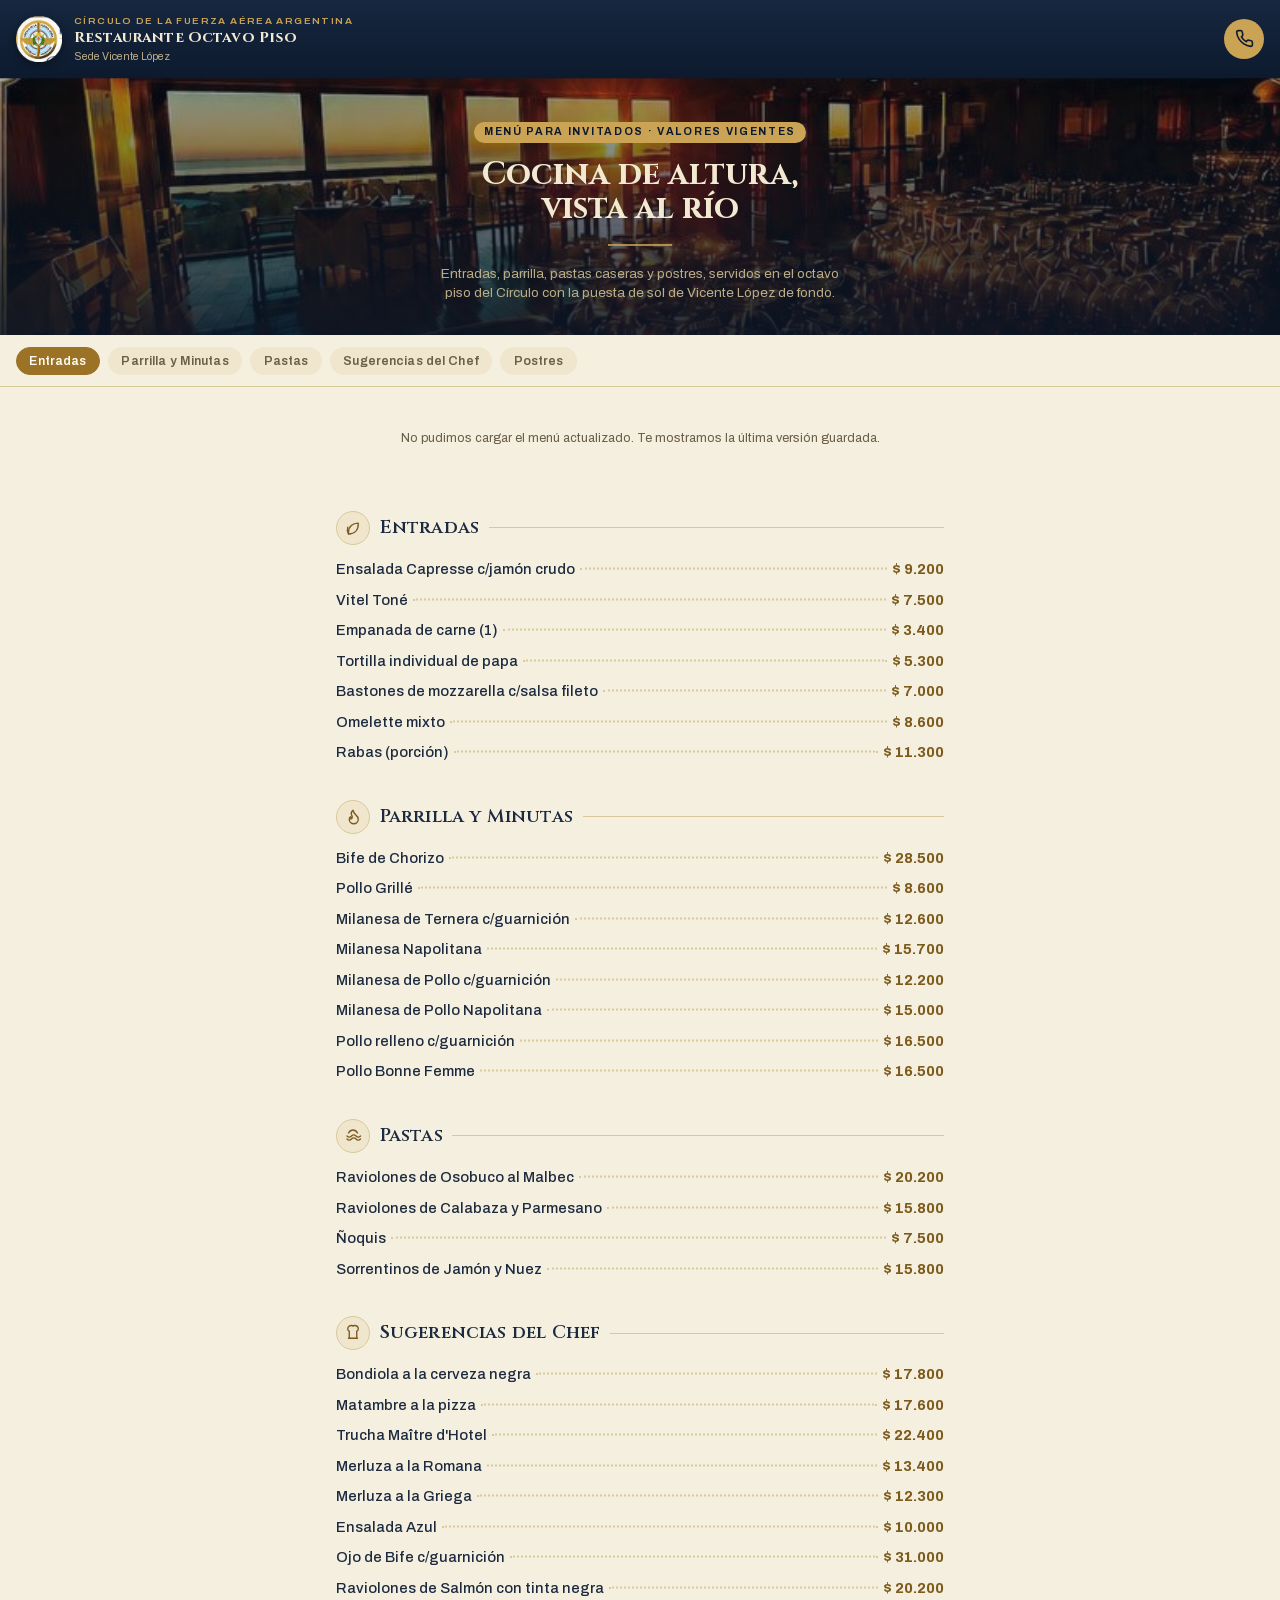
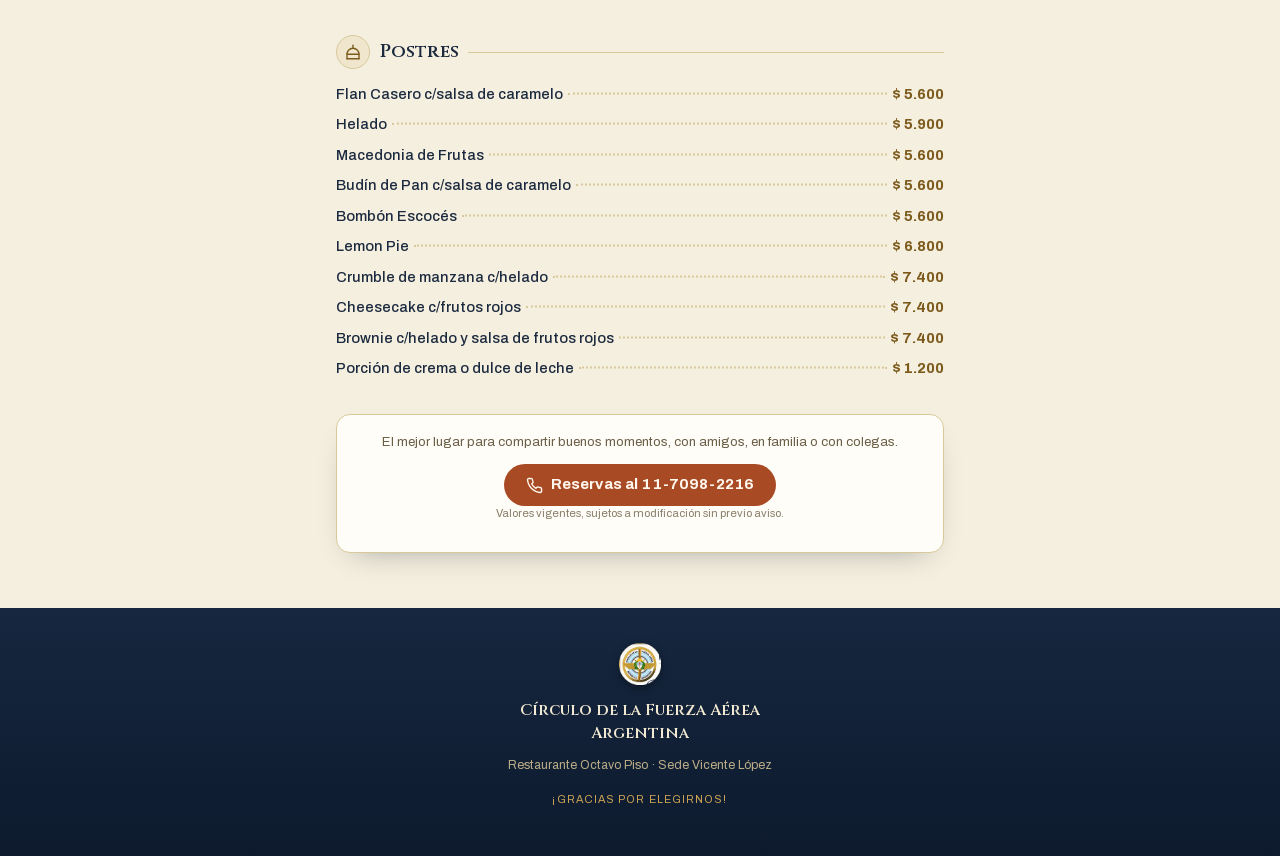
==== invitados/index.html @ bead6854 "Restaurante V3 invitados" ====
<!doctype html>
<html lang="es">
<head>
<meta charset="utf-8">
<meta name="viewport" content="width=device-width, initial-scale=1">
<title>Octavo Piso · Invitados</title>
<meta name="description" content="Menú para invitados del Restaurante Octavo Piso, Círculo de la Fuerza Aérea Argentina, sede Vicente López.">
<link rel="stylesheet" href="../css/styles.css">
</head>
<body>

<header class="topbar">
  <img class="crest" src="../images/logo.png" alt="Escudo del Círculo de la Fuerza Aérea Argentina">
  <div class="topbar-text">
    <div class="topbar-eyebrow">Círculo de la Fuerza Aérea Argentina</div>
    <div class="topbar-title">Restaurante Octavo Piso</div>
    <div class="topbar-sub">Sede Vicente López</div>
  </div>
  <a class="topbar-call" href="tel:+541170982216" aria-label="Llamar para reservar">
    <svg viewBox="0 0 24 24" fill="none" stroke="currentColor" stroke-width="2" stroke-linecap="round" stroke-linejoin="round"><path d="M22 16.92v3a2 2 0 0 1-2.18 2 19.79 19.79 0 0 1-8.63-3.07 19.5 19.5 0 0 1-6-6 19.79 19.79 0 0 1-3.07-8.67A2 2 0 0 1 4.11 2h3a2 2 0 0 1 2 1.72c.127.96.362 1.903.7 2.81a2 2 0 0 1-.45 2.11L8.09 9.91a16 16 0 0 0 6 6l1.27-1.27a2 2 0 0 1 2.11-.45c.907.338 1.85.573 2.81.7A2 2 0 0 1 22 16.92z"/></svg>
  </a>
</header>

<section class="hero">
  <span class="hero-tag">Menú para invitados · valores vigentes</span>
  <h1>Cocina de altura,<br>vista al río</h1>
  <div class="hero-rule"></div>
  <p>Entradas, parrilla, pastas caseras y postres, servidos en el octavo piso del Círculo con la puesta de sol de Vicente López de fondo.</p>
</section>

<nav class="catnav-wrap">
  <div class="catnav" id="catnav"></div>
</nav>

<main>

  <p class="menu-status" id="menu-status">Cargando el menú…</p>
  <div id="menu-sections"></div>

  <div class="callout">
    <p>El mejor lugar para compartir buenos momentos, con amigos, en familia o con colegas.</p>
    <a class="call-btn" href="tel:+541170982216">
      <svg viewBox="0 0 24 24" fill="none" stroke="currentColor" stroke-width="2" stroke-linecap="round" stroke-linejoin="round"><path d="M22 16.92v3a2 2 0 0 1-2.18 2 19.79 19.79 0 0 1-8.63-3.07 19.5 19.5 0 0 1-6-6 19.79 19.79 0 0 1-3.07-8.67A2 2 0 0 1 4.11 2h3a2 2 0 0 1 2 1.72c.127.96.362 1.903.7 2.81a2 2 0 0 1-.45 2.11L8.09 9.91a16 16 0 0 0 6 6l1.27-1.27a2 2 0 0 1 2.11-.45c.907.338 1.85.573 2.81.7A2 2 0 0 1 22 16.92z"/></svg>
      Reservas al 11-7098-2216
    </a>
    <p class="price-note">Valores vigentes, sujetos a modificación sin previo aviso.</p>
  </div>

</main>

<footer>
  <img class="crest" src="../images/logo.png" alt="">
  <p class="tagline">Círculo de la Fuerza Aérea Argentina</p>
  <p class="sub">Restaurante Octavo Piso &middot; Sede Vicente López</p>
  <p class="thanks">¡Gracias por elegirnos!</p>
</footer>

<script src="../js/menu-core.js"></script>
<script src="js/main.js"></script>
</body>
</html>
---- css/styles.css ----
@font-face {
  font-family: 'Cinzel';
  font-style: normal;
  font-weight: 400 900;
  font-display: swap;
  src: url('../fonts/cinzel-variable.woff2') format('woff2');
  unicode-range: U+0000-00FF, U+2000-206F, U+20AC;
}
@font-face {
  font-family: 'Archivo';
  font-style: normal;
  font-weight: 100 900;
  font-display: swap;
  src: url('../fonts/archivo-variable.woff2') format('woff2');
  unicode-range: U+0000-00FF, U+2000-206F, U+20AC;
}

:root {
  --bg: #f5efdf;
  --surface: #fffdf8;
  --surface-2: #efe6cd;
  --text: #1c2a3f;
  --text-muted: #6b5f47;
  --gold: #9c7326;
  --gold-strong: #7c5a1c;
  --ember: #a84a24;
  --line: #d9c99a;
  --header-bg: #0d1a2e;
  --header-bg-2: #16273f;
  --header-text: #f2e9d2;
  --header-muted: #b9ac86;
  --header-gold: #cba354;
  --shadow: 0 12px 30px -18px rgba(13, 26, 46, 0.45);
  --nav-height: 3.6rem;
  color-scheme: light;
}

@media (prefers-color-scheme: dark) {
  :root:not([data-theme="light"]) {
    --bg: #0b1526;
    --surface: #101f36;
    --surface-2: #16273f;
    --text: #eee6d3;
    --text-muted: #a99b7c;
    --gold: #d3ac5f;
    --gold-strong: #e6c583;
    --ember: #d67a4c;
    --line: #2a3a55;
    --shadow: 0 16px 34px -18px rgba(0, 0, 0, 0.6);
    color-scheme: dark;
  }
}

:root[data-theme="dark"] {
  --bg: #0b1526;
  --surface: #101f36;
  --surface-2: #16273f;
  --text: #eee6d3;
  --text-muted: #a99b7c;
  --gold: #d3ac5f;
  --gold-strong: #e6c583;
  --ember: #d67a4c;
  --line: #2a3a55;
  --shadow: 0 16px 34px -18px rgba(0, 0, 0, 0.6);
  color-scheme: dark;
}

* { box-sizing: border-box; }

body {
  margin: 0;
  background: var(--bg);
  color: var(--text);
  font-family: 'Archivo', ui-sans-serif, system-ui, sans-serif;
  font-weight: 400;
  line-height: 1.4;
  -webkit-font-smoothing: antialiased;
  overflow-x: hidden;
}

img { max-width: 100%; display: block; }

a { color: inherit; }

h1, h2, h3 {
  font-family: 'Cinzel', ui-serif, Georgia, serif;
  text-wrap: balance;
  margin: 0;
}

.sr-only {
  position: absolute;
  width: 1px; height: 1px;
  overflow: hidden;
  clip: rect(0 0 0 0);
  white-space: nowrap;
}

/* ---------- Top bar ---------- */
.topbar {
  background: linear-gradient(180deg, var(--header-bg-2), var(--header-bg));
  color: var(--header-text);
  padding: 0.85rem 1rem;
  display: flex;
  align-items: center;
  gap: 0.75rem;
  position: relative;
  z-index: 5;
  box-shadow: var(--shadow);
}
.crest {
  width: 46px;
  height: 46px;
  flex: none;
  filter: drop-shadow(0 2px 4px rgba(0,0,0,0.4));
}
.topbar-text {
  min-width: 0;
}
.topbar-eyebrow {
  font-size: 0.62rem;
  letter-spacing: 0.14em;
  text-transform: uppercase;
  color: var(--header-gold);
  font-weight: 600;
}
.topbar-title {
  font-family: 'Cinzel', serif;
  font-size: 0.95rem;
  font-weight: 700;
  letter-spacing: 0.01em;
  white-space: nowrap;
  overflow: hidden;
  text-overflow: ellipsis;
}
.topbar-sub {
  font-size: 0.68rem;
  color: var(--header-muted);
  white-space: nowrap;
  overflow: hidden;
  text-overflow: ellipsis;
}
.topbar-call {
  margin-left: auto;
  flex: none;
  display: flex;
  align-items: center;
  justify-content: center;
  width: 40px;
  height: 40px;
  border-radius: 999px;
  background: var(--header-gold);
  color: var(--header-bg);
}
.topbar-call svg { width: 19px; height: 19px; }

/* ---------- Hero ---------- */
.hero {
  position: relative;
  background: linear-gradient(180deg, rgba(11,22,38,0.35), rgba(11,22,38,0.88)), url('../images/hero.jpg');
  background-size: cover;
  background-position: center 42%;
  color: var(--header-text);
  padding: 2.6rem 1.25rem 2.1rem;
  text-align: center;
}
.hero-tag {
  display: inline-block;
  font-size: 0.66rem;
  letter-spacing: 0.16em;
  text-transform: uppercase;
  color: var(--header-bg);
  background: var(--header-gold);
  padding: 0.3em 0.9em;
  border-radius: 999px;
  font-weight: 700;
  margin-bottom: 0.9rem;
}
.hero h1 {
  font-size: 2rem;
  line-height: 1.08;
  font-weight: 700;
  margin-bottom: 0.55rem;
}
.hero p {
  font-size: 0.85rem;
  color: var(--header-muted);
  max-width: 30em;
  margin: 0 auto;
}
.hero-rule {
  width: 64px;
  height: 2px;
  background: var(--header-gold);
  margin: 1.1rem auto;
  opacity: 0.8;
}

/* ---------- Category nav ---------- */
.catnav-wrap {
  position: sticky;
  top: 0;
  z-index: 10;
  background: var(--bg);
  border-bottom: 1px solid var(--line);
}
.catnav {
  display: flex;
  gap: 0.5rem;
  overflow-x: auto;
  padding: 0.7rem 1rem;
  scrollbar-width: none;
}
.catnav::-webkit-scrollbar { display: none; }
.catnav button {
  flex: none;
  font-family: 'Archivo', sans-serif;
  font-size: 0.78rem;
  font-weight: 600;
  letter-spacing: 0.01em;
  color: var(--text-muted);
  background: var(--surface-2);
  border: 1px solid transparent;
  border-radius: 999px;
  padding: 0.5em 1em;
  cursor: pointer;
  transition: background 0.2s ease, color 0.2s ease, border-color 0.2s ease;
}
.catnav button.active {
  background: var(--gold);
  color: var(--surface);
  border-color: var(--gold);
}

/* ---------- Sections ---------- */
main { max-width: 640px; margin: 0 auto; padding: 0.5rem 1rem 2rem; }

.menu-status {
  text-align: center;
  font-size: 0.8rem;
  color: var(--text-muted);
  padding: 1.4rem 0.5rem;
}

.section {
  padding: 1.7rem 0 0.6rem;
  scroll-margin-top: var(--nav-height);
  opacity: 1;
  transform: none;
  transition: opacity 0.5s ease, transform 0.5s ease;
}
@media (prefers-reduced-motion: no-preference) {
  .section.reveal {
    opacity: 0;
    transform: translateY(14px);
  }
  .section.reveal.in-view {
    opacity: 1;
    transform: none;
  }
}

.section-head {
  display: flex;
  align-items: center;
  gap: 0.6rem;
  margin-bottom: 0.9rem;
}
.section-icon {
  width: 34px;
  height: 34px;
  flex: none;
  border-radius: 999px;
  background: var(--surface-2);
  border: 1px solid var(--line);
  display: flex;
  align-items: center;
  justify-content: center;
}
.section-icon svg {
  width: 18px;
  height: 18px;
  stroke: var(--gold-strong);
}
.section-head h2 {
  font-size: 1.15rem;
  font-weight: 600;
  letter-spacing: 0.01em;
}
.section-head .rule {
  flex: 1;
  height: 1px;
  background: var(--line);
}

.items {
  list-style: none;
  margin: 0;
  padding: 0;
  display: flex;
  flex-direction: column;
  gap: 0.62rem;
}
.item {
  display: flex;
  align-items: baseline;
  gap: 0.3rem;
}
.item .name {
  font-size: 0.92rem;
  font-weight: 500;
}
.item .dots {
  flex: 1 1 auto;
  min-width: 0.8em;
  border-bottom: 2px dotted var(--line);
  transform: translateY(-0.28em);
}
.item .price {
  font-variant-numeric: tabular-nums;
  font-weight: 700;
  font-size: 0.92rem;
  color: var(--gold-strong);
  white-space: nowrap;
}

/* ---------- Footer ---------- */
.callout {
  margin: 1.6rem 0 0;
  background: var(--surface);
  border: 1px solid var(--line);
  border-radius: 14px;
  padding: 1.1rem 1.2rem;
  box-shadow: var(--shadow);
  text-align: center;
}
.callout p {
  margin: 0 0 0.8rem;
  font-size: 0.82rem;
  color: var(--text-muted);
}
.callout .price-note {
  font-size: 0.7rem;
  color: var(--text-muted);
  opacity: 0.8;
}
.call-btn {
  display: inline-flex;
  align-items: center;
  gap: 0.5rem;
  background: var(--ember);
  color: #fff8ee;
  font-weight: 700;
  font-size: 0.95rem;
  padding: 0.7em 1.4em;
  border-radius: 999px;
  text-decoration: none;
  letter-spacing: 0.01em;
}
.call-btn svg { width: 17px; height: 17px; }

footer {
  background: linear-gradient(180deg, var(--header-bg-2), var(--header-bg));
  color: var(--header-muted);
  text-align: center;
  padding: 2.2rem 1.25rem 2.4rem;
  margin-top: 1.4rem;
}
footer .crest { margin: 0 auto 0.9rem; width: 42px; height: 42px; }
footer .tagline {
  font-family: 'Cinzel', serif;
  color: var(--header-text);
  font-size: 1rem;
  font-weight: 600;
  max-width: 20em;
  margin: 0 auto 0.4rem;
}
footer .sub {
  font-size: 0.78rem;
  margin-bottom: 1.1rem;
}
footer .thanks {
  font-size: 0.68rem;
  letter-spacing: 0.1em;
  text-transform: uppercase;
  color: var(--header-gold);
}
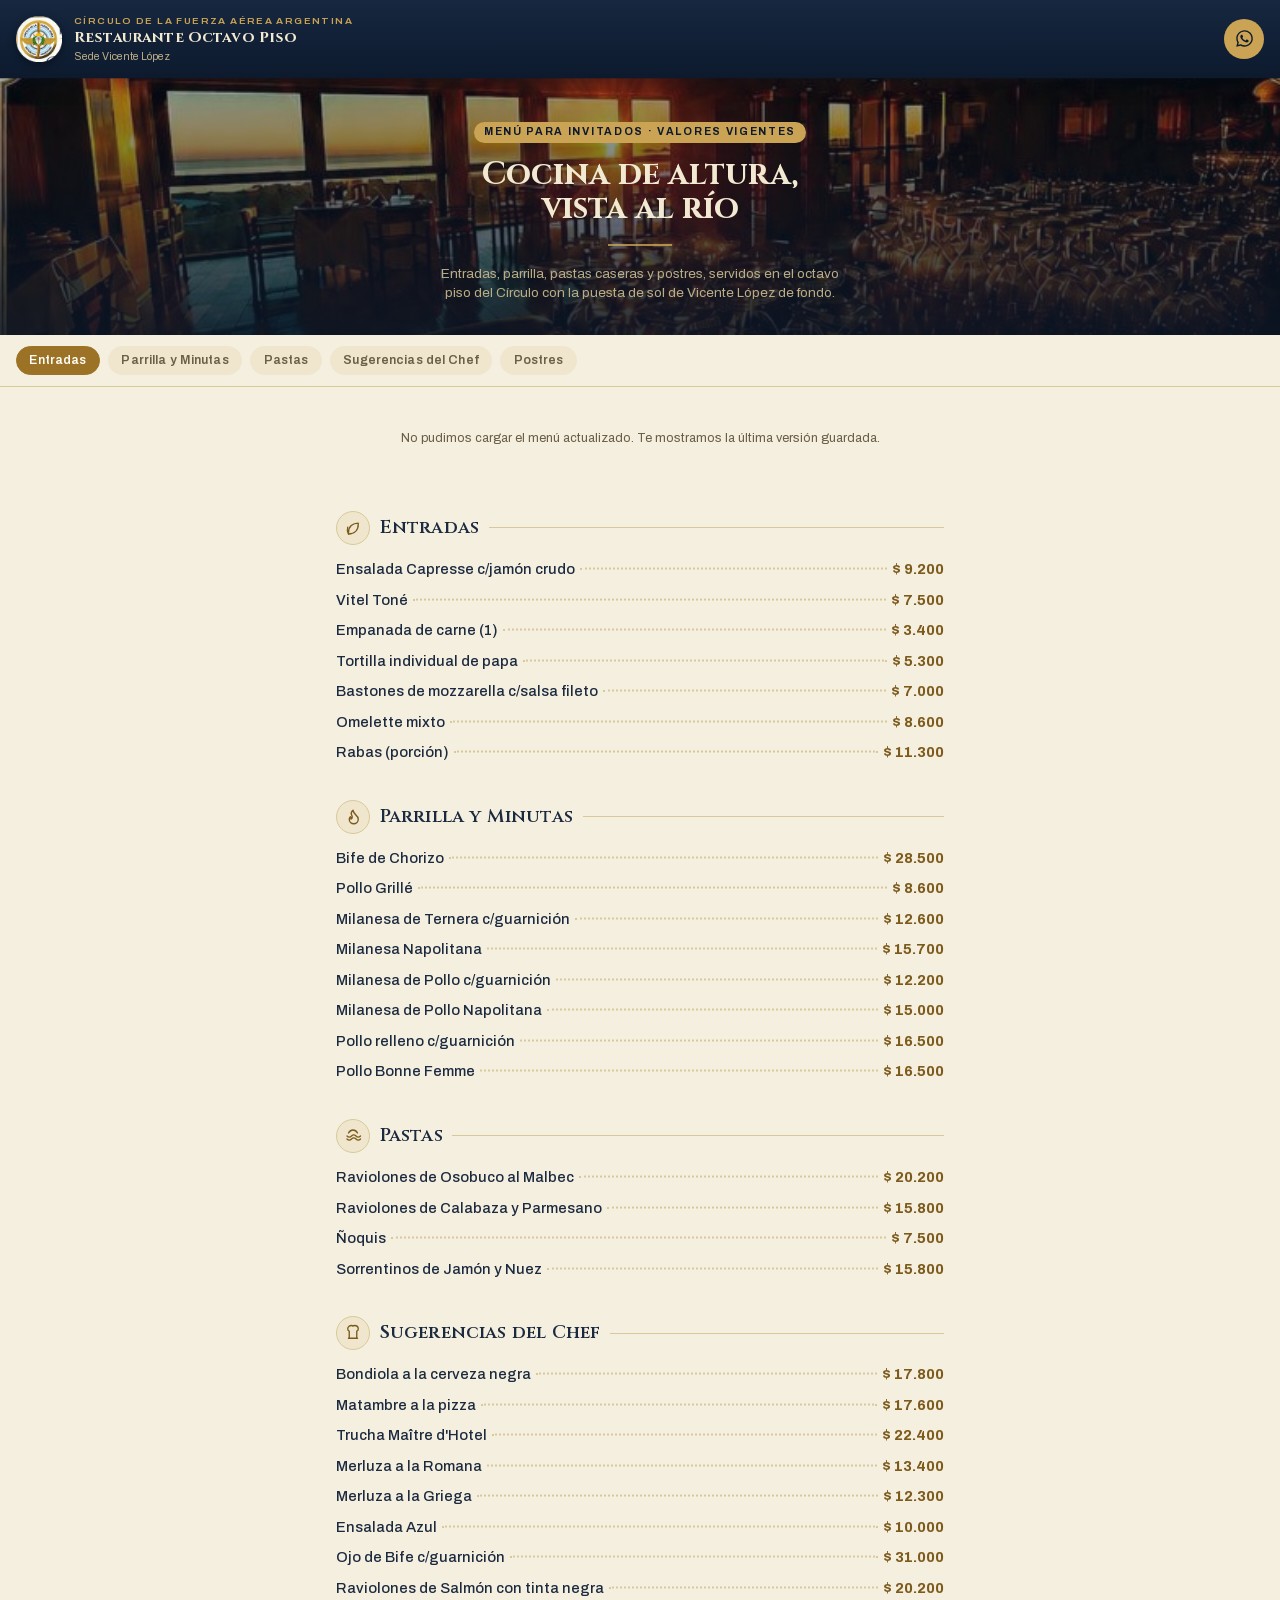
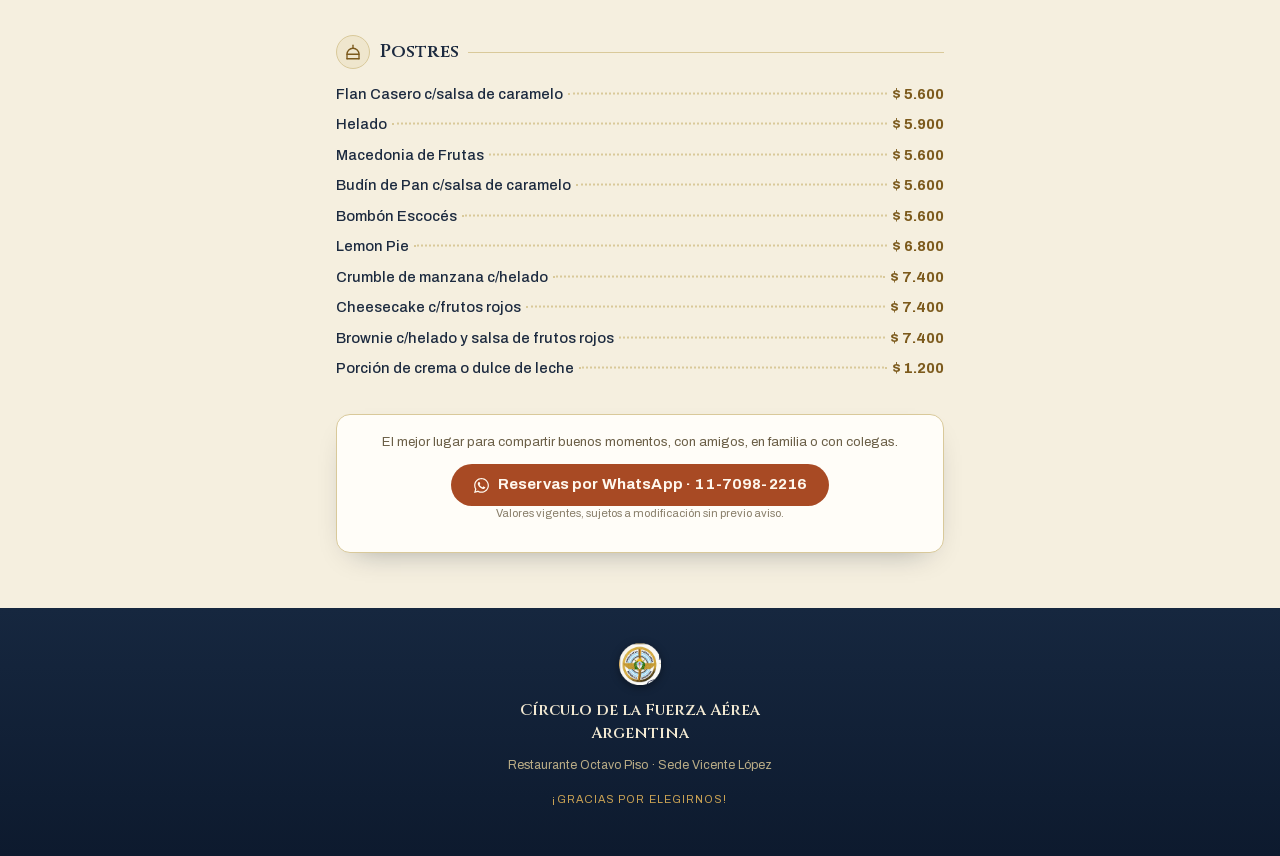
==== commit 52a02408: "Add WhatsApp" ====
--- a/invitados/index.html
+++ b/invitados/index.html
@@ -16,8 +16,8 @@
     <div class="topbar-title">Restaurante Octavo Piso</div>
     <div class="topbar-sub">Sede Vicente López</div>
   </div>
-  <a class="topbar-call" href="tel:+541170982216" aria-label="Llamar para reservar">
-    <svg viewBox="0 0 24 24" fill="none" stroke="currentColor" stroke-width="2" stroke-linecap="round" stroke-linejoin="round"><path d="M22 16.92v3a2 2 0 0 1-2.18 2 19.79 19.79 0 0 1-8.63-3.07 19.5 19.5 0 0 1-6-6 19.79 19.79 0 0 1-3.07-8.67A2 2 0 0 1 4.11 2h3a2 2 0 0 1 2 1.72c.127.96.362 1.903.7 2.81a2 2 0 0 1-.45 2.11L8.09 9.91a16 16 0 0 0 6 6l1.27-1.27a2 2 0 0 1 2.11-.45c.907.338 1.85.573 2.81.7A2 2 0 0 1 22 16.92z"/></svg>
+  <a class="topbar-call" href="https://wa.me/5491170982216" target="_blank" rel="noopener" aria-label="Reservar por WhatsApp">
+    <svg viewBox="0 0 448 512" fill="currentColor"><path d="M380.9 97.1C339 55.1 283.2 32 223.9 32c-122.4 0-222 99.6-222 222 0 39.1 10.2 77.3 29.6 111L0 480l117.7-30.9c32.4 17.7 68.9 27 106.1 27h.1c122.3 0 224.1-99.6 224.1-222 0-59.3-25.2-115-67.1-157zm-157 341.6c-33.2 0-65.7-8.9-94-25.7l-6.7-4-69.8 18.3L72 359.2l-4.4-7c-18.5-29.4-28.2-63.3-28.2-98.2 0-101.7 82.8-184.5 184.6-184.5 49.3 0 95.6 19.2 130.4 54.1 34.8 34.9 56.2 81.2 56.1 130.5 0 101.8-84.9 184.6-186.6 184.6zm101.2-138.2c-5.5-2.8-32.8-16.2-37.9-18-5.1-1.9-8.8-2.8-12.5 2.8-3.7 5.6-14.3 18-17.6 21.8-3.2 3.7-6.5 4.2-12 1.4-32.6-16.3-54-29.1-75.5-66-5.7-9.8 5.7-9.1 16.3-30.3 1.8-3.7.9-6.9-.5-9.7-1.4-2.8-12.5-30.1-17.1-41.2-4.5-10.8-9.1-9.3-12.5-9.5-3.2-.2-6.9-.2-10.6-.2-3.7 0-9.7 1.4-14.8 6.9-5.1 5.6-19.4 19-19.4 46.3 0 27.3 19.9 53.7 22.6 57.4 2.8 3.7 39.1 59.7 94.8 83.8 35.2 15.2 49 16.5 66.6 13.9 10.7-1.6 32.8-13.4 37.4-26.4 4.6-13 4.6-24.1 3.2-26.4-1.3-2.5-5-3.9-10.5-6.6z"/></svg>
   </a>
 </header>
 
@@ -39,9 +39,9 @@
 
   <div class="callout">
     <p>El mejor lugar para compartir buenos momentos, con amigos, en familia o con colegas.</p>
-    <a class="call-btn" href="tel:+541170982216">
-      <svg viewBox="0 0 24 24" fill="none" stroke="currentColor" stroke-width="2" stroke-linecap="round" stroke-linejoin="round"><path d="M22 16.92v3a2 2 0 0 1-2.18 2 19.79 19.79 0 0 1-8.63-3.07 19.5 19.5 0 0 1-6-6 19.79 19.79 0 0 1-3.07-8.67A2 2 0 0 1 4.11 2h3a2 2 0 0 1 2 1.72c.127.96.362 1.903.7 2.81a2 2 0 0 1-.45 2.11L8.09 9.91a16 16 0 0 0 6 6l1.27-1.27a2 2 0 0 1 2.11-.45c.907.338 1.85.573 2.81.7A2 2 0 0 1 22 16.92z"/></svg>
-      Reservas al 11-7098-2216
+    <a class="call-btn" href="https://wa.me/5491170982216" target="_blank" rel="noopener">
+      <svg viewBox="0 0 448 512" fill="currentColor"><path d="M380.9 97.1C339 55.1 283.2 32 223.9 32c-122.4 0-222 99.6-222 222 0 39.1 10.2 77.3 29.6 111L0 480l117.7-30.9c32.4 17.7 68.9 27 106.1 27h.1c122.3 0 224.1-99.6 224.1-222 0-59.3-25.2-115-67.1-157zm-157 341.6c-33.2 0-65.7-8.9-94-25.7l-6.7-4-69.8 18.3L72 359.2l-4.4-7c-18.5-29.4-28.2-63.3-28.2-98.2 0-101.7 82.8-184.5 184.6-184.5 49.3 0 95.6 19.2 130.4 54.1 34.8 34.9 56.2 81.2 56.1 130.5 0 101.8-84.9 184.6-186.6 184.6zm101.2-138.2c-5.5-2.8-32.8-16.2-37.9-18-5.1-1.9-8.8-2.8-12.5 2.8-3.7 5.6-14.3 18-17.6 21.8-3.2 3.7-6.5 4.2-12 1.4-32.6-16.3-54-29.1-75.5-66-5.7-9.8 5.7-9.1 16.3-30.3 1.8-3.7.9-6.9-.5-9.7-1.4-2.8-12.5-30.1-17.1-41.2-4.5-10.8-9.1-9.3-12.5-9.5-3.2-.2-6.9-.2-10.6-.2-3.7 0-9.7 1.4-14.8 6.9-5.1 5.6-19.4 19-19.4 46.3 0 27.3 19.9 53.7 22.6 57.4 2.8 3.7 39.1 59.7 94.8 83.8 35.2 15.2 49 16.5 66.6 13.9 10.7-1.6 32.8-13.4 37.4-26.4 4.6-13 4.6-24.1 3.2-26.4-1.3-2.5-5-3.9-10.5-6.6z"/></svg>
+      Reservas por WhatsApp · 11-7098-2216
     </a>
     <p class="price-note">Valores vigentes, sujetos a modificación sin previo aviso.</p>
   </div>
